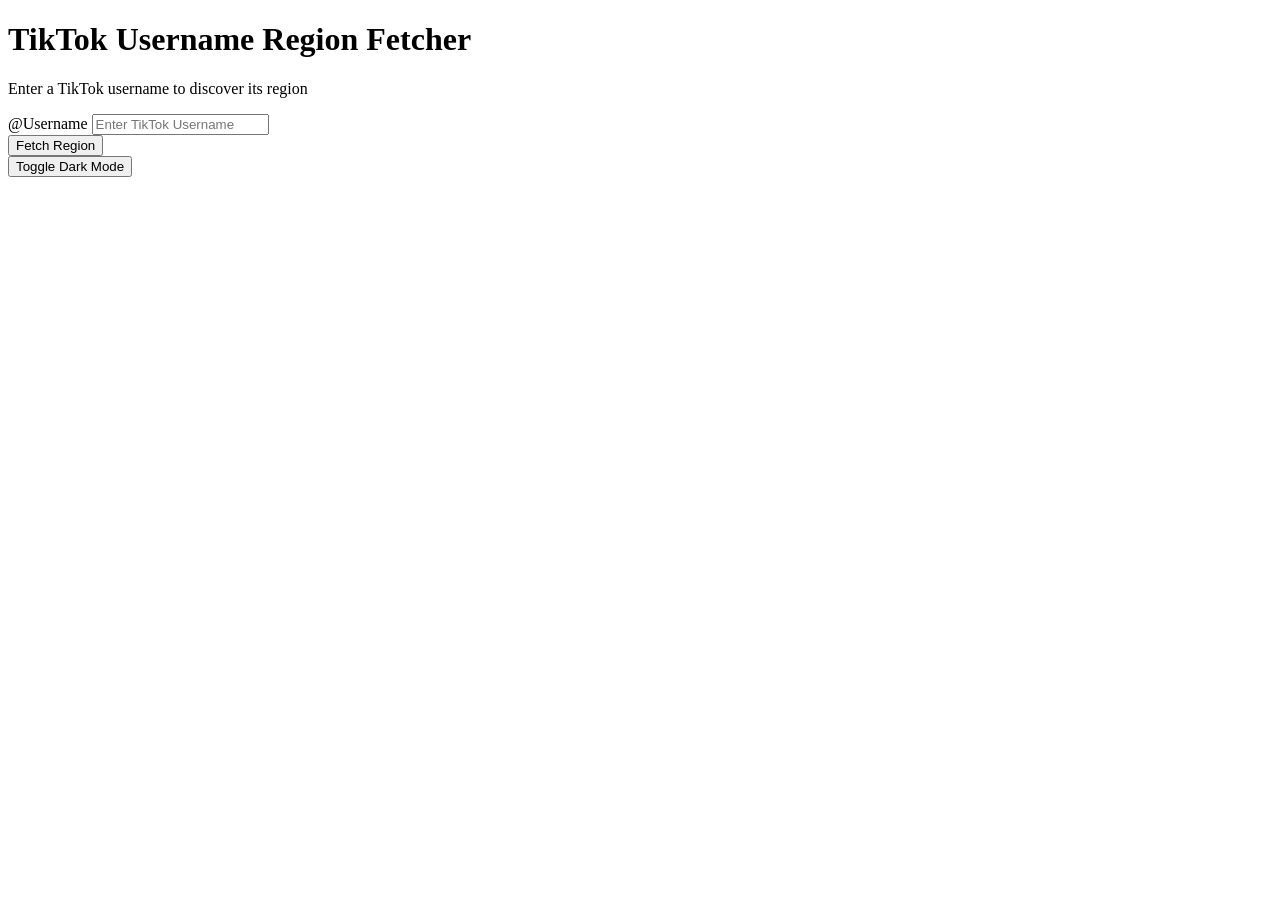
==== index.html @ 26cf06f5 "Create index.html" ====
<!DOCTYPE html>
<html lang="en">
<head>
    <meta charset="UTF-8">
    <meta name="viewport" content="width=device-width, initial-scale=1.0">
    <title>TikTok Username Region Fetcher</title>
    <link rel="stylesheet" href="{{ url_for('static', filename='styles.css') }}">
</head>
<body>
    <div class="container">
        <h1 class="title">TikTok Username Region Fetcher</h1>
        <p class="subtitle">Enter a TikTok username to discover its region</p>
        
        <!-- Username input box -->
        <div class="input-box">
            <label for="username" class="input-label">@Username</label>
            <input type="text" id="username" placeholder="Enter TikTok Username" class="input-field"/>
        </div>

        <!-- Fetch region button -->
        <button class="fetch-button" onclick="checkRegion()">Fetch Region</button>

        <!-- Display result -->
        <div id="region-result" class="result"></div>

        <!-- Light/Dark mode toggle -->
        <button class="toggle-button" onclick="toggleTheme()">Toggle Dark Mode</button>
    </div>

    <script>
        let isDarkMode = false;

        // Toggle between dark and light mode
        function toggleTheme() {
            isDarkMode = !isDarkMode;
            document.body.classList.toggle('dark-mode', isDarkMode);
        }

        async function checkRegion() {
            const username = document.getElementById('username').value.trim();
            if (username === "") {
                alert("Please enter a username.");
                return;
            }

            const response = await fetch(`/check?username=${username}`);
            const result = await response.json();

            if (result.status === "error") {
                document.getElementById('region-result').innerText = "Account doesn't exist.";
                document.getElementById('region-result').style.color = 'red';
            } else {
                const passkeyStatus = result.passkey ? 'Passkey exists' : 'No passkey';
                document.getElementById('region-result').innerText = `Region: ${result.region}\n${passkeyStatus}`;
                document.getElementById('region-result').style.color = 'green';
            }
        }
    </script>
</body>
</html>
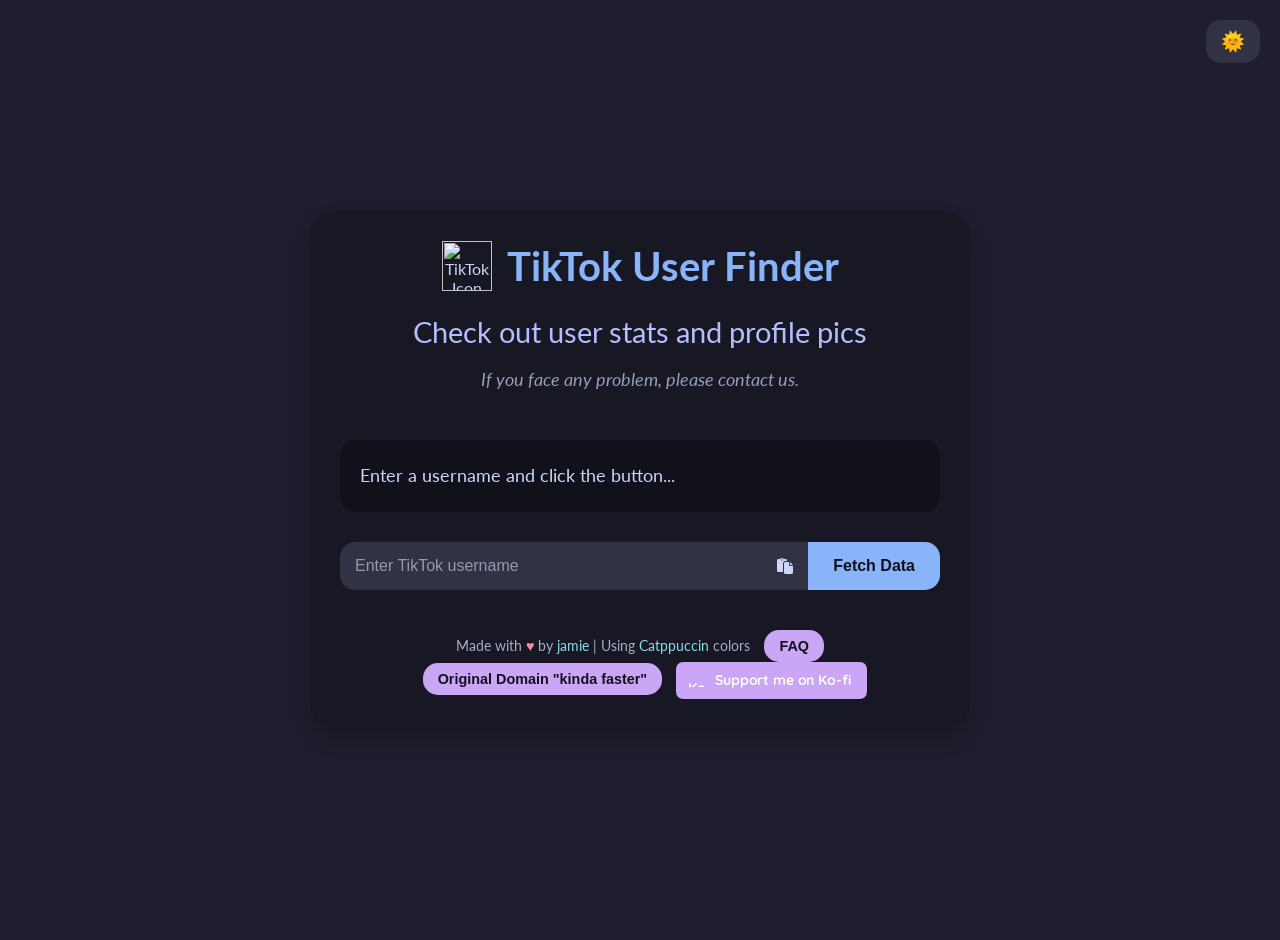
==== commit bcd294dd: "Update index.html" ====
--- a/index.html
+++ b/index.html
@@ -1,60 +1,919 @@
-<!DOCTYPE html>
-<html lang="en">
-<head>
-    <meta charset="UTF-8">
-    <meta name="viewport" content="width=device-width, initial-scale=1.0">
-    <title>TikTok Username Region Fetcher</title>
-    <link rel="stylesheet" href="{{ url_for('static', filename='styles.css') }}">
+<html lang="en"><head>
+  <meta charset="UTF-8">
+  <meta name="viewport" content="width=device-width, initial-scale=1.0">
+  <title>TikTok User Info - TikTok Country Finder Tool</title>
+  <meta name="description" content="Discover TikTok user information, including country, profile details, and stats with our TikTok Country Finder Tool. Easily find TikTok user profiles and their region.">
+  <meta name="keywords" content="TikTok country finder, TikTok user info, TikTok profile finder, TikTok region, TikTok user stats">
+  <meta name="author" content="Jamie">
+  
+  <meta property="og:title" content="TikTok User Info - TikTok Country Finder Tool">
+  <meta property="og:description" content="Discover TikTok user information, including country, profile details, and stats with our TikTok Country Finder Tool.">
+  <meta property="og:image" content="https://i.imgur.com/kgsfk22.png">
+  <meta property="og:url" content="https://tiktokfindercountry.xyz/">
+  <meta property="og:type" content="website">
+  
+  <meta name="twitter:card" content="summary_large_image">
+  <meta name="twitter:title" content="TikTok User Info - TikTok Country Finder Tool">
+  <meta name="twitter:description" content="Discover TikTok user information, including country, profile details, and stats with our TikTok Country Finder Tool.">
+  <meta name="twitter:image" content="https://i.imgur.com/kgsfk22.png">
+  <meta name="google-site-verification" content="qIEr8PV0y79ER0Hff4a51G3pPnp8h4w-pQ1i14JL0ck">
+  
+  <link rel="canonical" href="https://tiktokfindercountry.xyz/">
+  <link rel="icon" href="https://i.imgur.com/kgsfk22.png" type="image/png">
+
+  <link rel="stylesheet" href="https://cdnjs.cloudflare.com/ajax/libs/font-awesome/6.0.0/css/all.min.css">
+
+  <style>
+    @import url('https://fonts.googleapis.com/css2?family=Lato:wght@400;700&display=swap');
+
+    :root {
+      --ctp-rosewater: #f5e0dc;
+      --ctp-flamingo: #f2cdcd;
+      --ctp-pink: #f5c2e7;
+      --ctp-mauve: #cba6f7;
+      --ctp-red: #f38ba8;
+      --ctp-maroon: #eba0ac;
+      --ctp-peach: #fab387;
+      --ctp-yellow: #f9e2af;
+      --ctp-green: #a6e3a1;
+      --ctp-teal: #94e2d5;
+      --ctp-sky: #89dceb;
+      --ctp-sapphire: #74c7ec;
+      --ctp-blue: #89b4fa;
+      --ctp-lavender: #b4befe;
+      --ctp-text: #cdd6f4;
+      --ctp-subtext1: #bac2de;
+      --ctp-subtext0: #a6adc8;
+      --ctp-overlay2: #9399b2;
+      --ctp-overlay1: #7f849c;
+      --ctp-overlay0: #6c7086;
+      --ctp-surface2: #585b70;
+      --ctp-surface1: #45475a;
+      --ctp-surface0: #313244;
+      --ctp-base: #1e1e2e;
+      --ctp-mantle: #181825;
+      --ctp-crust: #11111b;
+    }
+
+    .light-theme {
+      --ctp-rosewater: #dc8a78;
+      --ctp-flamingo: #dd7878;
+      --ctp-pink: #ea76cb;
+      --ctp-mauve: #8839ef;
+      --ctp-red: #d20f39;
+      --ctp-maroon: #e64553;
+      --ctp-peach: #fe640b;
+      --ctp-yellow: #df8e1d;
+      --ctp-green: #40a02b;
+      --ctp-teal: #179299;
+      --ctp-sky: #04a5e5;
+      --ctp-sapphire: #209fb5;
+      --ctp-blue: #1e66f5;
+      --ctp-lavender: #7287fd;
+      --ctp-text: #4c4f69;
+      --ctp-subtext1: #5c5f77;
+      --ctp-subtext0: #6c6f85;
+      --ctp-overlay2: #7c7f93;
+      --ctp-overlay1: #8c8fa1;
+      --ctp-overlay0: #9ca0b0;
+      --ctp-surface2: #acb0be;
+      --ctp-surface1: #bcc0cc;
+      --ctp-surface0: #ccd0da;
+      --ctp-base: #eff1f5;
+      --ctp-mantle: #e6e9ef;
+      --ctp-crust: #dce0e8;
+    }
+
+    body {
+      background-color: var(--ctp-base);
+      color: var(--ctp-text);
+      font-family: 'Lato', sans-serif;
+      display: flex;
+      flex-direction: column;
+      align-items: center;
+      justify-content: center;
+      padding: 20px;
+      margin: 0;
+      min-height: 100vh;
+      text-align: center;
+      transition: background-color 0.3s ease, color 0.3s ease;
+    }
+
+    .container {
+      width: 100%;
+      max-width: 600px;
+      margin: auto;
+      padding: 30px;
+      border-radius: 25px;
+      background-color: var(--ctp-mantle);
+      box-shadow: 0px 10px 20px rgba(0, 0, 0, 0.2);
+      transition: background-color 0.3s ease;
+    }
+
+    .header {
+      display: flex;
+      align-items: center;
+      justify-content: center;
+      margin-bottom: 20px;
+    }
+
+    .header img {
+      width: 50px;
+      height: 50px;
+      margin-right: 15px;
+    }
+
+    h1 {
+      color: var(--ctp-blue);
+      font-size: 2.5rem;
+      font-weight: 700;
+      margin: 0;
+    }
+
+    h2 {
+      color: var(--ctp-lavender);
+      margin-bottom: 20px;
+      font-size: 1.8rem;
+      font-weight: 400;
+    }
+
+    .apology-message {
+      color: var(--ctp-subtext0);
+      margin-bottom: 20px;
+      font-size: 1.1rem;
+      font-style: italic;
+      opacity: 0.9;
+      transition: opacity 0.3s ease;
+    }
+
+    .results-display {
+      white-space: pre-wrap;
+      word-wrap: break-word;
+      background-color: var(--ctp-crust);
+      padding: 20px;
+      border-radius: 15px;
+      overflow-x: auto;
+      margin-bottom: 20px;
+      line-height: 1.8;
+      text-align: left;
+      font-size: 1.1rem;
+    }
+
+    .input-container {
+      display: flex;
+      width: 100%;
+      margin-top: 30px;
+      border-radius: 15px;
+      overflow: hidden;
+    }
+
+    input[type="text"] {
+      flex-grow: 1;
+      padding: 15px;
+      border: none;
+      background-color: var(--ctp-surface0);
+      color: var(--ctp-subtext1);
+      font-size: 1rem;
+    }
+
+    input[type="text"]::placeholder {
+      color: var(--ctp-overlay2);
+    }
+
+    button {
+      background-color: var(--ctp-blue);
+      color: var(--ctp-crust);
+      border: none;
+      padding: 15px 25px;
+      cursor: pointer;
+      font-size: 1rem;
+      font-weight: 700;
+      transition: background-color 0.3s ease, transform 0.2s ease;
+    }
+
+    button:hover {
+      background-color: var(--ctp-sapphire);
+      transform: translateY(-2px);
+    }
+
+    .avatar-wrapper {
+      display: flex;
+      justify-content: center;
+      align-items: center;
+      margin-bottom: 30px;
+    }
+
+    #avatar {
+      max-width: 150px;
+      max-height: 150px;
+      border-radius: 50%;
+      margin-top: 10px;
+      box-shadow: 0px 5px 15px rgba(0, 0, 0, 0.3);
+      transition: transform 0.3s ease;
+      cursor: pointer;
+      display: none;
+      loading: "lazy";
+    }
+
+    #avatar:hover {
+      transform: scale(1.05);
+    }
+
+    .modal {
+      display: none;
+      position: fixed;
+      z-index: 1;
+      left: 0;
+      top: 0;
+      width: 100%;
+      height: 100%;
+      overflow: auto;
+      background-color: rgba(0, 0, 0, 0.8);
+    }
+
+    .modal-content {
+      margin: 15% auto;
+      display: block;
+      width: 80%;
+      max-width: 700px;
+    }
+
+    .close {
+      position: absolute;
+      top: 15px;
+      right: 35px;
+      color: #f1f1f1;
+      font-size: 40px;
+      font-weight: bold;
+      transition: 0.3s;
+      cursor: pointer;
+    }
+
+    .close:hover,
+    .close:focus {
+      color: #bbb;
+      text-decoration: none;
+      cursor: pointer;
+    }
+
+    .error-message {
+      color: var(--ctp-red);
+      margin-top: 10px;
+    }
+
+    .credits {
+      margin-top: 40px;
+      color: var(--ctp-subtext0);
+      font-size: 0.9rem;
+    }
+
+    .credits a {
+      color: var(--ctp-sky);
+      text-decoration: none;
+    }
+
+    .credits a:hover {
+      text-decoration: underline;
+    }
+
+    #downloadButton {
+      margin-top: 10px;
+      background-color: var(--ctp-green);
+    }
+
+    #downloadButton:hover {
+      background-color: var(--ctp-teal);
+    }
+
+    .flag {
+      width: 20px;
+      height: 14px;
+      vertical-align: middle;
+      margin-left: 5px;
+    }
+
+    .cooldown-timer {
+      margin-top: 10px;
+      color: var(--ctp-red);
+      font-size: 1.2rem;
+      font-weight: 700;
+    }
+
+    .faq-button {
+      background-color: var(--ctp-mauve);
+      color: var(--ctp-crust);
+      border: none;
+      padding: 8px 15px;
+      border-radius: 15px;
+      cursor: pointer;
+      font-size: 0.9rem;
+      font-weight: 700;
+      margin-left: 10px;
+      transition: background-color 0.3s ease, transform 0.2s ease;
+    }
+
+    .faq-button:hover {
+      background-color: var(--ctp-pink);
+      transform: translateY(-2px);
+    }
+
+    #themeToggle {
+      position: fixed;
+      top: 20px;
+      right: 20px;
+      background-color: var(--ctp-surface0);
+      border: none;
+      padding: 10px 15px;
+      border-radius: 15px;
+      cursor: pointer;
+      font-size: 1.2rem;
+      transition: background-color 0.3s ease;
+    }
+
+    #themeToggle:hover {
+      background-color: var(--ctp-surface1);
+    }
+
+    .loader {
+      width: 48px;
+      height: 48px;
+      border: 5px solid var(--ctp-blue);
+      border-bottom-color: transparent;
+      border-radius: 50%;
+      display: inline-block;
+      box-sizing: border-box;
+      animation: rotation 1s linear infinite;
+    }
+
+    @keyframes rotation {
+      0% {
+        transform: rotate(0deg);
+      }
+      100% {
+        transform: rotate(360deg);
+      }
+    }  
+
+    .paste-button {
+      background-color: var(--ctp-surface0);
+      color: var(--ctp-text);
+      border: none;
+      padding: 15px;
+      cursor: pointer;
+      font-size: 1rem;
+      transition: background-color 0.3s ease;
+    }
+
+    .paste-button:hover {
+      background-color: var(--ctp-surface1);
+    }
+
+    .kofi-button {
+      background-color: var(--ctp-red);
+      color: var(--ctp-crust);
+      border: none;
+      padding: 8px 15px;
+      border-radius: 15px;
+      cursor: pointer;
+      font-size: 0.9rem;
+      font-weight: 700;
+      margin-left: 10px;
+      transition: background-color 0.3s ease, transform 0.2s ease;
+      text-decoration: none;
+      display: inline-flex;
+      align-items: center;
+    }
+
+    .kofi-button:hover {
+      background-color: var(--ctp-maroon);
+      transform: translateY(-2px);
+    }
+
+    .kofi-button span {
+      margin-right: 5px;
+    }
+  </style>
 </head>
 <body>
-    <div class="container">
-        <h1 class="title">TikTok Username Region Fetcher</h1>
-        <p class="subtitle">Enter a TikTok username to discover its region</p>
-        
-        <!-- Username input box -->
-        <div class="input-box">
-            <label for="username" class="input-label">@Username</label>
-            <input type="text" id="username" placeholder="Enter TikTok Username" class="input-field"/>
-        </div>
-
-        <!-- Fetch region button -->
-        <button class="fetch-button" onclick="checkRegion()">Fetch Region</button>
-
-        <!-- Display result -->
-        <div id="region-result" class="result"></div>
-
-        <!-- Light/Dark mode toggle -->
-        <button class="toggle-button" onclick="toggleTheme()">Toggle Dark Mode</button>
+  <button id="themeToggle" aria-label="Toggle theme">🌞</button>
+  <div class="container">
+    <div class="header">
+      <img src="https://i.imgur.com/kgsfk22.png" alt="TikTok Icon">
+      <h1>TikTok User Finder</h1>
     </div>
-
-    <script>
-        let isDarkMode = false;
-
-        // Toggle between dark and light mode
-        function toggleTheme() {
-            isDarkMode = !isDarkMode;
-            document.body.classList.toggle('dark-mode', isDarkMode);
+    <h2>Check out user stats and profile pics</h2>
+    <p class="apology-message">If you face any problem, please contact us.</p>
+
+    <div class="avatar-wrapper">
+      <img id="avatar" src="" alt="User Avatar" loading="lazy">
+    </div>
+
+    <div id="downloadContainer" style="display: none;">
+      <button id="downloadButton" aria-label="Download avatar">Download Avatar</button>
+    </div>
+
+    <div class="results-display" id="responseDisplay" aria-live="polite">Enter a username and click the button...</div>
+
+    <div class="input-container">
+      <input type="text" id="usernameInput" placeholder="Enter TikTok username" aria-label="TikTok username input">
+      <button class="paste-button" aria-label="Paste username" onclick="pasteUsername()">
+        <i class="fa-solid fa-paste"></i>
+      </button>
+      <button id="fetchButton" aria-label="Fetch user data">Fetch Data</button>
+    </div>
+
+    <div class="cooldown-timer" id="cooldownTimer" style="display: none;"></div>
+
+    <div class="credits">
+      Made with <span style="color: var(--ctp-red);">♥</span> by <a href="https://www.instagram.com/motherfuckergotfuckedup/" target="_blank">jamie</a> |
+      Using <a href="https://github.com/catppuccin/catppuccin" target="_blank">Catppuccin</a> colors
+      <button onclick="window.open('https://omar-thing.nekoweb.org/faq.html', '_blank')" class="faq-button">FAQ</button>
+      <button onclick="window.open('https://tiktokfindercountry.xyz/', '_blank')" class="faq-button">Original Domain "kinda faster"</button>
+      <script type="text/javascript" src="https://storage.ko-fi.com/cdn/widget/Widget_2.js"></script>
+      <script type="text/javascript">kofiwidget2.init('Support me on Ko-fi', '#cba6f7', 'Q5Q11B7WUD');kofiwidget2.draw();</script><style>img.kofiimg{display: initial!important;vertical-align:middle;height:13px!important;width:20px!important;padding-top:0!important;padding-bottom:0!important;border:none;margin-top:0;margin-right:5px!important;margin-left:0!important;margin-bottom:3px!important;content:url('https://storage.ko-fi.com/cdn/cup-border.png')}.kofiimg:after{vertical-align:middle;height:25px;padding-top:0;padding-bottom:0;border:none;margin-top:0;margin-right:6px;margin-left:0;margin-bottom:4px!important;content:url('https://storage.ko-fi.com/cdn/whitelogo.svg')}.btn-container{display:inline-block!important;white-space:nowrap;min-width:160px}span.kofitext{color:#fff !important;letter-spacing: -0.15px!important;text-wrap:none;vertical-align:middle;line-height:33px !important;padding:0;text-align:center;text-decoration:none!important; text-shadow: 0 1px 1px rgba(34, 34, 34, 0.05);}.kofitext a{color:#fff !important;text-decoration:none:important;}.kofitext a:hover{color:#fff !important;text-decoration:none}a.kofi-button{box-shadow: 1px 1px 0px rgba(0, 0, 0, 0.2);line-height:36px!important;min-width:150px;display:inline-block!important;background-color:#29abe0;padding:2px 12px !important;text-align:center !important;border-radius:7px;color:#fff;cursor:pointer;overflow-wrap:break-word;vertical-align:middle;border:0 none #fff !important;font-family:'Quicksand',Helvetica,Century Gothic,sans-serif !important;text-decoration:none;text-shadow:none;font-weight:700!important;font-size:14px !important}a.kofi-button:visited{color:#fff !important;text-decoration:none !important}a.kofi-button:hover{opacity:.85;color:#f5f5f5 !important;text-decoration:none !important}a.kofi-button:active{color:#f5f5f5 !important;text-decoration:none !important}.kofitext img.kofiimg {height:15px!important;width:22px!important;display: initial;animation: kofi-wiggle 3s infinite;}@keyframes kofi-wiggle{0%{transform:rotate(0) scale(1)}60%{transform:rotate(0) scale(1)}75%{transform:rotate(0) scale(1.12)}80%{transform:rotate(0) scale(1.1)}84%{transform:rotate(-10deg) scale(1.1)}88%{transform:rotate(10deg) scale(1.1)}92%{transform:rotate(-10deg) scale(1.1)}96%{transform:rotate(10deg) scale(1.1)}100%{transform:rotate(0) scale(1)}}</style><link href="https://fonts.googleapis.com/css?family=Quicksand:400,700" rel="stylesheet" type="text/css"><div class="btn-container"><a title="Support me on ko-fi.com" class="kofi-button" style="background-color:#cba6f7;" href="https://ko-fi.com/Q5Q11B7WUD" target="_blank"> <span class="kofitext"><img src="https://storage.ko-fi.com/cdn/cup-border.png" alt="Ko-fi donations" class="kofiimg">Support me on Ko-fi</span></a></div>
+
+    </div>
+  </div>
+
+  <div id="avatarModal" class="modal">
+    <span class="close">×</span>
+    <img class="modal-content" id="fullAvatar">
+  </div>
+
+  <script>
+    const themeToggle = document.getElementById('themeToggle');
+    const body = document.body;
+
+    const savedTheme = localStorage.getItem('theme');
+    if (savedTheme === 'light') {
+      body.classList.add('light-theme');
+      themeToggle.textContent = '🌙';
+    } else {
+      themeToggle.textContent = '🌞';
+    }
+
+    themeToggle.addEventListener('click', () => {
+      body.classList.toggle('light-theme');
+      const isLightTheme = body.classList.contains('light-theme');
+      localStorage.setItem('theme', isLightTheme ? 'light' : 'dark');
+      themeToggle.textContent = isLightTheme ? '🌙' : '🌞';
+    });
+
+    let isCooldownActive = false;
+    let cooldownTime = 3;
+    let spamCount = 0;
+
+    function startCooldown(seconds) {
+      const fetchButton = document.getElementById('fetchButton');
+      const usernameInput = document.getElementById('usernameInput');
+      const cooldownTimer = document.getElementById('cooldownTimer');
+
+      isCooldownActive = true;
+      fetchButton.disabled = true;
+      usernameInput.disabled = true;
+      cooldownTimer.style.display = 'block';
+
+      let remainingTime = seconds;
+      cooldownTimer.textContent = `CoolDown: Please wait ${remainingTime} seconds before fetching again.`;
+
+      const interval = setInterval(() => {
+        remainingTime -= 1;
+        cooldownTimer.textContent = `CoolDown: Please wait ${remainingTime} seconds before fetching again.`;
+
+        if (remainingTime <= 0) {
+          clearInterval(interval);
+          fetchButton.disabled = false;
+          usernameInput.disabled = false;
+          cooldownTimer.style.display = 'none';
+          isCooldownActive = false;
+          spamCount = 0;
         }
-
-        async function checkRegion() {
-            const username = document.getElementById('username').value.trim();
-            if (username === "") {
-                alert("Please enter a username.");
-                return;
-            }
-
-            const response = await fetch(`/check?username=${username}`);
-            const result = await response.json();
-
-            if (result.status === "error") {
-                document.getElementById('region-result').innerText = "Account doesn't exist.";
-                document.getElementById('region-result').style.color = 'red';
-            } else {
-                const passkeyStatus = result.passkey ? 'Passkey exists' : 'No passkey';
-                document.getElementById('region-result').innerText = `Region: ${result.region}\n${passkeyStatus}`;
-                document.getElementById('region-result').style.color = 'green';
-            }
+      }, 1000);
+    }
+
+    const countryMap = {
+      "AF": "Afghanistan",
+      "AL": "Albania",
+      "DZ": "Algeria",
+      "AS": "American Samoa",
+      "AD": "Andorra",
+      "AO": "Angola",
+      "AI": "Anguilla",
+      "AQ": "Antarctica",
+      "AG": "Antigua and Barbuda",
+      "AR": "Argentina",
+      "AM": "Armenia",
+      "AW": "Aruba",
+      "AU": "Australia",
+      "AT": "Austria",
+      "AZ": "Azerbaijan",
+      "BS": "Bahamas",
+      "BH": "Bahrain",
+      "BD": "Bangladesh",
+      "BB": "Barbados",
+      "BY": "Belarus",
+      "BE": "Belgium",
+      "BZ": "Belize",
+      "BJ": "Benin",
+      "BM": "Bermuda",
+      "BT": "Bhutan",
+      "BO": "Bolivia",
+      "BA": "Bosnia and Herzegovina",
+      "BW": "Botswana",
+      "BR": "Brazil",
+      "IO": "British Indian Ocean Territory",
+      "BN": "Brunei",
+      "BG": "Bulgaria",
+      "BF": "Burkina Faso",
+      "BI": "Burundi",
+      "CV": "Cabo Verde",
+      "KH": "Cambodia",
+      "CM": "Cameroon",
+      "CA": "Canada",
+      "KY": "Cayman Islands",
+      "CF": "Central African Republic",
+      "TD": "Chad",
+      "CL": "Chile",
+      "CN": "China",
+      "CX": "Christmas Island",
+      "CC": "Cocos (Keeling) Islands",
+      "CO": "Colombia",
+      "KM": "Comoros",
+      "CG": "Congo",
+      "CD": "Congo (Democratic Republic of the)",
+      "CK": "Cook Islands",
+      "CR": "Costa Rica",
+      "CI": "Côte d'Ivoire",
+      "HR": "Croatia",
+      "CU": "Cuba",
+      "CW": "Curaçao",
+      "CY": "Cyprus",
+      "CZ": "Czechia",
+      "DK": "Denmark",
+      "DJ": "Djibouti",
+      "DM": "Dominica",
+      "DO": "Dominican Republic",
+      "EC": "Ecuador",
+      "EG": "Egypt",
+      "SV": "El Salvador",
+      "GQ": "Equatorial Guinea",
+      "ER": "Eritrea",
+      "EE": "Estonia",
+      "SZ": "Eswatini",
+      "ET": "Ethiopia",
+      "FK": "Falkland Islands",
+      "FO": "Faroe Islands",
+      "FJ": "Fiji",
+      "FI": "Finland",
+      "FR": "France",
+      "GF": "French Guiana",
+      "PF": "French Polynesia",
+      "TF": "French Southern Territories",
+      "GA": "Gabon",
+      "GM": "Gambia",
+      "GE": "Georgia",
+      "DE": "Germany",
+      "GH": "Ghana",
+      "GI": "Gibraltar",
+      "GR": "Greece",
+      "GL": "Greenland",
+      "GD": "Grenada",
+      "GP": "Guadeloupe",
+      "GU": "Guam",
+      "GT": "Guatemala",
+      "GG": "Guernsey",
+      "GN": "Guinea",
+      "GW": "Guinea-Bissau",
+      "GY": "Guyana",
+      "HT": "Haiti",
+      "HM": "Heard Island and McDonald Islands",
+      "VA": "Holy See",
+      "HN": "Honduras",
+      "HK": "Hong Kong",
+      "HU": "Hungary",
+      "IS": "Iceland",
+      "IN": "India",
+      "ID": "Indonesia",
+      "IR": "Iran",
+      "IQ": "Iraq",
+      "IE": "Ireland",
+      "IM": "Isle of Man",
+      "IL": "Israel",
+      "IT": "Italy",
+      "JM": "Jamaica",
+      "JP": "Japan",
+      "JE": "Jersey",
+      "JO": "Jordan",
+      "KZ": "Kazakhstan",
+      "KE": "Kenya",
+      "KI": "Kiribati",
+      "KP": "North Korea",
+      "KR": "South Korea",
+      "KW": "Kuwait",
+      "KG": "Kyrgyzstan",
+      "LA": "Laos",
+      "LV": "Latvia",
+      "LB": "Lebanon",
+      "LS": "Lesotho",
+      "LR": "Liberia",
+      "LY": "Libya",
+      "LI": "Liechtenstein",
+      "LT": "Lithuania",
+      "LU": "Luxembourg",
+      "MO": "Macao",
+      "MG": "Madagascar",
+      "MW": "Malawi",
+      "MY": "Malaysia",
+      "MV": "Maldives",
+      "ML": "Mali",
+      "MT": "Malta",
+      "MH": "Marshall Islands",
+      "MQ": "Martinique",
+      "MR": "Mauritania",
+      "MU": "Mauritius",
+      "YT": "Mayotte",
+      "MX": "Mexico",
+      "FM": "Micronesia",
+      "MD": "Moldova",
+      "MC": "Monaco",
+      "MN": "Mongolia",
+      "ME": "Montenegro",
+      "MS": "Montserrat",
+      "MA": "Morocco",
+      "MZ": "Mozambique",
+      "MM": "Myanmar",
+      "NA": "Namibia",
+      "NR": "Nauru",
+      "NP": "Nepal",
+      "NL": "Netherlands",
+      "NC": "New Caledonia",
+      "NZ": "New Zealand",
+      "NI": "Nicaragua",
+      "NE": "Niger",
+      "NG": "Nigeria",
+      "NU": "Niue",
+      "NF": "Norfolk Island",
+      "MK": "North Macedonia",
+      "NO": "Norway",
+      "OM": "Oman",
+      "PK": "Pakistan",
+      "PW": "Palau",
+      "PS": "Palestine",
+      "PA": "Panama",
+      "PG": "Papua New Guinea",
+      "PY": "Paraguay",
+      "PE": "Peru",
+      "PH": "Philippines",
+      "PN": "Pitcairn",
+      "PL": "Poland",
+      "PT": "Portugal",
+      "PR": "Puerto Rico",
+      "QA": "Qatar",
+      "RE": "Réunion",
+      "RO": "Romania",
+      "RU": "Russia",
+      "RW": "Rwanda",
+      "BL": "Saint Barthélemy",
+      "SH": "Saint Helena",
+      "KN": "Saint Kitts and Nevis",
+      "LC": "Saint Lucia",
+      "MF": "Saint Martin",
+      "PM": "Saint Pierre and Miquelon",
+      "VC": "Saint Vincent and the Grenadines",
+      "WS": "Samoa",
+      "SM": "San Marino",
+      "ST": "São Tomé and Príncipe",
+      "SA": "Saudi Arabia",
+      "SN": "Senegal",
+      "RS": "Serbia",
+      "SC": "Seychelles",
+      "SL": "Sierra Leone",
+      "SG": "Singapore",
+      "SX": "Sint Maarten",
+      "SK": "Slovakia",
+      "SI": "Slovenia",
+      "SB": "Solomon Islands",
+      "SO": "Somalia",
+      "ZA": "South Africa",
+      "GS": "South Georgia and the South Sandwich Islands",
+      "SS": "South Sudan",
+      "ES": "Spain",
+      "LK": "Sri Lanka",
+      "SD": "Sudan",
+      "SR": "Suriname",
+      "SJ": "Svalbard and Jan Mayen",
+      "SE": "Sweden",
+      "CH": "Switzerland",
+      "SY": "Syria",
+      "TW": "Taiwan",
+      "TJ": "Tajikistan",
+      "TZ": "Tanzania",
+      "TH": "Thailand",
+      "TL": "Timor-Leste",
+      "TG": "Togo",
+      "TK": "Tokelau",
+      "TO": "Tonga",
+      "TT": "Trinidad and Tobago",
+      "TN": "Tunisia",
+      "TR": "Turkey",
+      "TM": "Turkmenistan",
+      "TC": "Turks and Caicos Islands",
+      "TV": "Tuvalu",
+      "UG": "Uganda",
+      "UA": "Ukraine",
+      "AE": "United Arab Emirates",
+      "GB": "United Kingdom",
+      "US": "United States",
+      "UM": "United States Minor Outlying Islands",
+      "UY": "Uruguay",
+      "UZ": "Uzbekistan",
+      "VU": "Vanuatu",
+      "VE": "Venezuela",
+      "VN": "Vietnam",
+      "VG": "Virgin Islands (British)",
+      "VI": "Virgin Islands (U.S.)",
+      "WF": "Wallis and Futuna",
+      "EH": "Western Sahara",
+      "YE": "Yemen",
+      "ZM": "Zambia",
+      "ZW": "Zimbabwe"
+    };
+
+    function getCountryName(countryCode) {
+      return countryMap[countryCode.toUpperCase()] || 'Unknown Country';
+    }
+
+    async function fetchData() {
+      if (isCooldownActive) {
+        spamCount += 1;
+        if (spamCount >= 5) cooldownTime = 10;
+        alert(`Cooldown is active. Please wait ${cooldownTime} seconds before fetching again.`);
+        return;
+      }
+
+      const username = document.getElementById('usernameInput').value.trim();
+      const avatarImg = document.getElementById('avatar');
+      const responseDisplay = document.getElementById('responseDisplay');
+      const downloadContainer = document.getElementById('downloadContainer');
+      avatarImg.style.display = 'none';
+      downloadContainer.style.display = 'none';
+
+      if (!username) {
+        responseDisplay.textContent = "Please enter a username.";
+        return;
+      }
+
+      startCooldown(cooldownTime);
+
+      responseDisplay.innerHTML = `
+        <div style="text-align: center;">
+          <div class="loader"></div>
+          <span style="font-size: 14px; color: gray;">Fetching data, It may take 5 seconds. "Please ensure that the entered username is correct"</span>
+        </div>`;
+
+      const workerUrl = `https://nopean.click/`;
+
+      try {
+        const response = await fetch(workerUrl, {
+          method: 'POST',
+          headers: {
+            'Content-Type': 'application/json',
+          },
+          body: JSON.stringify({ username }),
+        });
+
+        if (!response.ok) {
+          if (response.status === 429) {
+            responseDisplay.textContent = "Rate limit exceeded. Please try again in a few seconds.";
+          } else {
+            responseDisplay.textContent = "Error: Please ensure the username is correct, with no '@' symbol.";
+          }
+          throw new Error(`HTTP error! status: ${response.status}`);
         }
-    </script>
-</body>
-</html>
+
+        const data = await response.json();
+
+        if (!data || data.error) {
+          responseDisplay.textContent = "Error: Unable to fetch user data. Please check the username or try again later.";
+          return;
+        }
+
+        let displayText = '';
+
+        if (data.nickname) {
+          const regionImageUrl = data.region ? getFlagImageUrl(data.region) : '';
+          const countryName = data.region ? getCountryName(data.region) : 'Unknown Country';
+
+          displayText += `👤 Nickname: ${data.nickname}\n`;
+          displayText += `👤 Username: ${data.username}\n`;
+          displayText += `🌍 Region: ${data.region} ${regionImageUrl ? `<img src="${regionImageUrl}" class="flag" alt="Flag">` : ''} (${countryName})\n`;
+          displayText += `🌐 Language: ${data.language}\n`;
+
+          if (data.about) {
+            const aboutText = data.about.replace(/\n/g, ' ');
+            displayText += `📜 About: ${aboutText}\n`;
+          } else {
+            displayText += `📜 About: User has no about\n`;
+          }
+
+          displayText += `🆔 User ID: ${data.userId}\n`;
+          displayText += `📅 Account Created: ${data.accountCreated}\n`;
+          displayText += `🕒 Nickname Modified: ${data.nicknameModified}\n\n`;
+
+          if (data.stats) {
+            displayText += `📊 Stats:\n`;
+            displayText += `👥 Followers: ${data.stats.followers}\n`;
+            displayText += `👤 Following: ${data.stats.following}\n`;
+            displayText += `❤️ Hearts: ${data.stats.hearts}\n`;
+            displayText += `🎥 Videos: ${data.stats.videos}\n`;
+            displayText += `👫 Friends: ${data.stats.friends}\n`;
+          }
+        }
+
+        if (data.avatar) {
+          avatarImg.src = data.avatar;
+          avatarImg.style.display = 'block';
+          downloadContainer.style.display = 'block';
+          downloadButton.onclick = () => downloadImage(data.avatar, `${username}-avatar`);
+        }
+
+        responseDisplay.innerHTML = displayText;
+
+      } catch (error) {
+        console.error("Fetch error:", error);
+        responseDisplay.textContent = "Error: Please make sure the entered username is correct, and does not include the @ symbol.";
+      }
+    }
+
+    async function pasteUsername() {
+      try {
+        const text = await navigator.clipboard.readText();
+        document.getElementById('usernameInput').value = text;
+      } catch (error) {
+        console.error("Failed to paste:", error);
+      }
+    }
+
+    document.addEventListener('keydown', (event) => {
+      const inputField = document.getElementById('usernameInput');
+      if (document.activeElement !== inputField) inputField.focus();
+    });
+
+    document.getElementById('usernameInput').addEventListener('keydown', (event) => {
+      if (event.key === 'Enter') {
+        if (isCooldownActive) {
+          spamCount += 1;
+          if (spamCount >= 5) cooldownTime = 10;
+          alert(`Cooldown is active. Please wait ${cooldownTime} seconds before fetching again.`);
+        } else {
+          fetchData();
+        }
+      }
+    });
+
+    document.getElementById('fetchButton').addEventListener('click', fetchData);
+
+    function getFlagImageUrl(countryCode) {
+      return `https://flagcdn.com/w20/${countryCode.toLowerCase()}.png`;
+    }
+
+    function downloadImage(url, filename) {
+      fetch(url)
+        .then(response => response.blob())
+        .then(blob => {
+          const url = window.URL.createObjectURL(blob);
+          const a = document.createElement('a');
+          a.href = url;
+          a.download = filename;
+          document.body.appendChild(a);
+          a.click();
+          document.body.removeChild(a);
+          window.URL.revokeObjectURL(url);
+        })
+        .catch(error => console.error('Error downloading image:', error));
+    }
+
+    const modal = document.getElementById('avatarModal');
+    const modalImg = document.getElementById('fullAvatar');
+    const avatarImg = document.getElementById('avatar');
+    const closeModal = document.getElementsByClassName('close')[0];
+
+    avatarImg.onclick = function () {
+      modal.style.display = 'block';
+      modalImg.src = this.src;
+    }
+
+    closeModal.onclick = function () {
+      modal.style.display = 'none';
+    }
+
+    window.onclick = function (event) {
+      if (event.target == modal) modal.style.display = 'none';
+    }
+
+    document.addEventListener('keydown', function (event) {
+      if (event.key === 'Escape') modal.style.display = 'none';
+    });
+  </script>
+
+</body></html>
